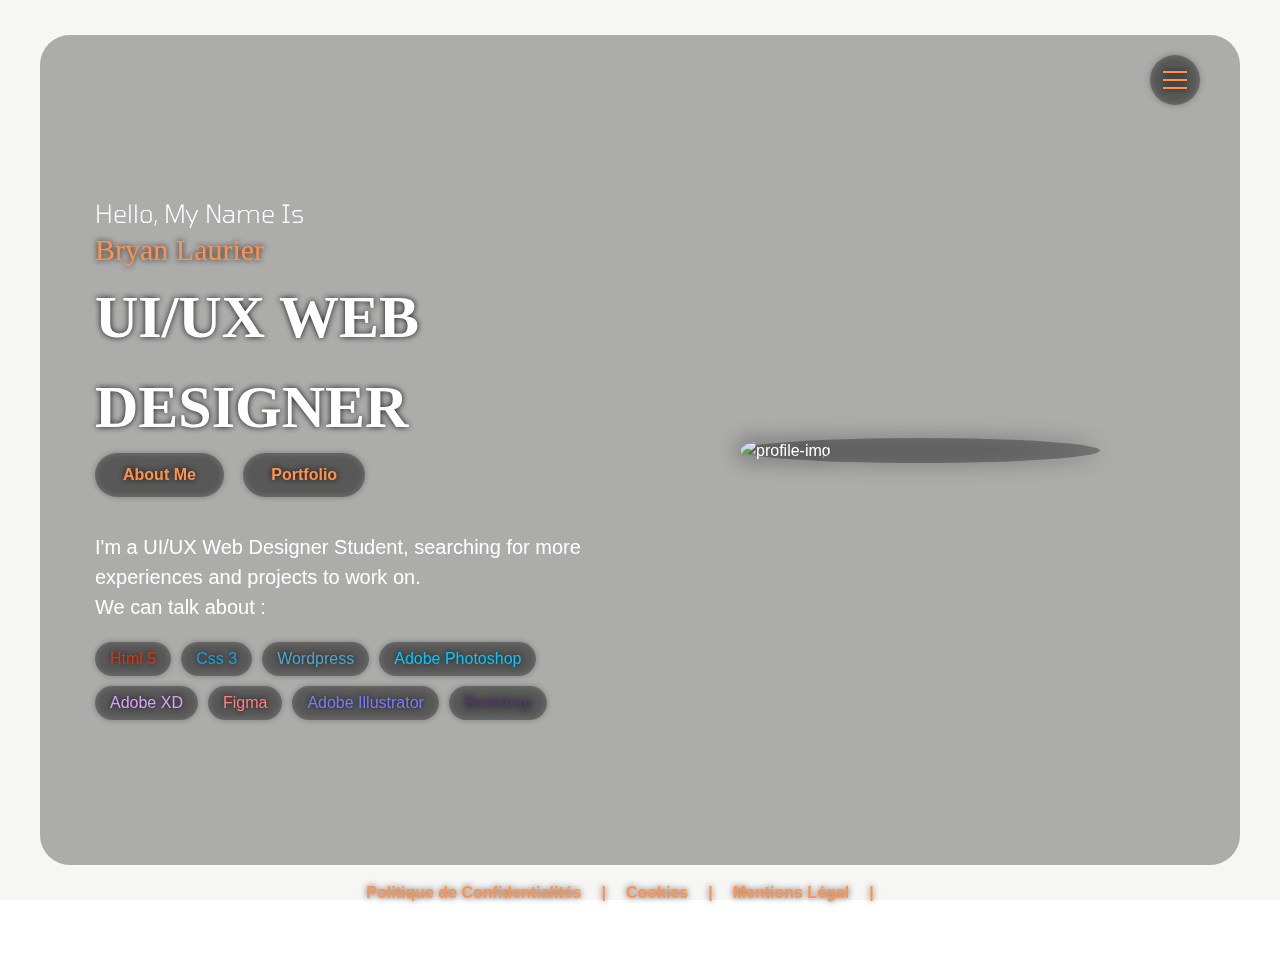
==== index.html @ 5162d0ef "Update index.html" ====
<!DOCTYPE html>
<html lang="en">

<head>
    <title> Bryan Laurier - UI/UX Webdesigner </title>
    <meta charset="utf-8">
    <meta name="viewport" content="width=device-width, initial-scale=1">
    <link rel="stylesheet" href="css/font-awesome.css">
    <link rel="stylesheet" href="css/style.css">
    <link rel="stylesheet" href="https://cdnjs.cloudflare.com/ajax/libs/animate.css/4.1.1/animate.min.css" />
    <link rel="icon" href="https://i.imgur.com/6vv1D1i.png">
</head>

<body>

    <!--Page Loader Start-->
    <div class="page-loader">
        <div></div>
        <div></div>
        <div></div>
    </div>
    <!--Page Loader End-->

    <!--Overlay Start-->
    <div class="overlay">
    </div>
    <!--Overlay End-->

    <!--Main Start-->
    <div class="main hidden">

        <!--Header Start-->
        <header class="header">
            <div class="container">
                <div class="row flex-end">
                    <!-- <button type="button" class="nav-home">
          <img src="https://i.imgur.com/jbZQzDG.png" alt="logo-home">
        </button>-->
                    <button type="button" class="nav-toggler">
          <span></span>
        </button>
                    <nav class="nav">
                        <div class="nav-inner">
                            <ul>
                                <li><a href="#home" class="nav-item link-item">Home<!--<img src="https://i.imgur.com/1SRPImg.png" alt="logo-home">--></a></li>
                                <li><a href="#about" class="nav-item link-item">about <i class="fas fa-user-astronaut"></i></a></li>
                                <li><a href="portfolio.html" class="nav-item link-item">portfolio</a></li>
                                <li><a href="#contact" class="nav-item link-item">contact</a></li>
                            </ul>
                        </div>
                    </nav>
                </div>
            </div>
        </header>
        <!--Header  End-->

        <!--Home Section Start-->
        <section class="home-section align-items-center " id="home">
            <div class="container">
                <div class="row align-items-center">
                    <div class="home-text">
                        <p>Hello, My name is</p>
                        <h2 class="animate__animated animate__flash">Bryan Laurier</h2>
                        <h1 class="animate__animated animate__flash">UI/UX WEB DESIGNER</h1>
                        <a href="#about" class="btn link-item">about me</a>
                        <a href="#portfolio" class="btn link-item">Portfolio</a>
                        <h3>I'm a UI/UX Web Designer Student, searching for more experiences and projects to work on. <br> We can talk about : </h3>
                        <div class="skills">
                            <div class="skill-item animate__animated animate__backInRight"><strong>html 5</strong></div>
                            <div class="skill-item animate__animated animate__backInRight"><strong>css 3</strong></div>
                            <div class="skill-item animate__animated animate__backInRight"><strong>Wordpress</strong></div>
                            <div class="skill-item animate__animated animate__backInRight"><strong>Adobe Photoshop</strong></div>
                            <div class="skill-item animate__animated animate__backInRight"><strong>Adobe XD</strong></div>
                            <div class="skill-item animate__animated animate__backInRight"><strong>Figma</strong></div>
                            <div class="skill-item animate__animated animate__backInRight"><strong>Adobe Illustrator</strong></div>
                            <div class="skill-item animate__animated animate__backInRight"><strong>Bootstrap</strong></div>
                        </div>
                    </div>
                    <div class="home-img">
                        <div class="img-box">
                            <img src="https://i.imgur.com/zWyvWTs.png" alt="profile-img" class="animate_animated animate__bounceIn">
                        </div>
                    </div>
                </div>
            </div>
        </section>
        <!--Home Section End-->

        <!--About Section Start-->
        <section class="about-section sec-padding" id="about">
            <div class="container">
                <div class="row">
                    <div class="section-title">
                        <h2 class="animate__animated animate__flash">about me</h2>
                    </div>
                </div>
                <div class="row">
                    <div class="about-img">
                        <div class="img-box">
                            <img src="https://i.imgur.com/2XYaJ8x.png" alt="about-img" class="animate_animated animate__bounceIn">
                        </div>
                    </div>
                    <div class="about-text">
                        <p>I'm a UI/UX Web Designer Student, searching for more experiences and projects to work on. Most of my experiences and knowledge are from multiple personal projects. I love to learn new things and I am able to work in a team.I am
                            motivated, creative and attentive. I am also a perfectionist and I like to seek new skills and take on new challenges.</p>
                        <h3 class="animate__animated animate__flash"><i class="fas fa-check-square"></i> Skills</h3>
                        <p>Here are some skills I acquired in the field of UI / UX design</p>
                        <div class="skills">
                            <div class="skill-item animate__animated animate__backInRight"><strong>html 5</strong></div>
                            <div class="skill-item animate__animated animate__backInRight"><strong>css 3</strong></div>
                            <div class="skill-item animate__animated animate__backInRight"><strong>javascript</strong></div>
                            <div class="skill-item animate__animated animate__backInRight"><strong>php</strong></div>
                            <div class="skill-item animate__animated animate__backInRight"><strong>bootstrap</strong></div>
                            <div class="skill-item animate__animated animate__backInRight"><strong>lua</strong></div>
                            <div class="skill-item animate__animated animate__backInRight"><strong>wordpress</strong></div>
                            <div class="skill-item animate__animated animate__backInRight"><strong>adobe photoshop</strong></div>
                            <div class="skill-item animate__animated animate__backInRight"><strong>adobe XD</strong></div>
                            <div class="skill-item animate__animated animate__backInRight"><strong>adobe after effect</strong></div>
                            <div class="skill-item animate__animated animate__backInRight"><strong>adobe illustrator</strong></div>
                            <div class="skill-item animate__animated animate__backInRight"><strong>in design</strong></div>
                            <div class="skill-item animate__animated animate__backInRight"><strong>adobe premier</strong></div>
                            <div class="skill-item animate__animated animate__backInRight"><strong>Github</strong></div>
                        </div>

                        <div class="about-tabs">
                            <button type="button" class="tab-item active" data-target="#education">education</button>
                            <button type="button" class="tab-item" data-target="#experience">experience</button>
                        </div>

                        <!--Education Start-->
                        <div class="tab-content active" id="education">
                            <div class="timeline">
                                <div class="timeline-item">
                                    <span class="date">2021 - 2022</span>
                                    <h4>Professional Title UI/UX Web Designer - <span>Alt-RH</span></h4>
                                    <p>Professional Title distance course</p>
                                </div>
                                <div class="timeline-item">
                                    <span class="date">2014 - 2015</span>
                                    <h4>Baccalauréat Science Economic & Social - <span>Lycée camille Claudel</span></h4>
                                    <p>Baccalauréat SES - Option : Maths</p>
                                </div>
                                <div class="timeline-item">
                                    <span class="date">2013 - 2014</span>
                                    <h4>Last Year in engineer Science - <span>lycée camille claudel</span></h4>
                                    <p>Option: computer science & digital science</p>
                                </div>
                            </div>
                        </div>
                        <!--Education End-->

                        <!--Experience Start-->
                        <div class="tab-content" id="experience">
                            <div class="timeline">
                                <div class="timeline-item">
                                    <span class="date">2020 - 2021</span>
                                    <h4>Developer / Designer - <span>L.A. Galaxy GTA V RP</span></h4>
                                    <p>Creation of addOn with LUA language and some interface in Html/Css</p>
                                </div>
                                <div class="timeline-item">
                                    <span class="date">June 2017- July 2017</span>
                                    <h4>Communication Officer- <span>Fondation INFA</span></h4>
                                    <p>Realisation of Interview & graphic content</p>
                                </div>
                                <div class="timeline-item">
                                    <span class="date">March 2017</span>
                                    <h4>Communication Officer - <span>CFP des Moulins (Canada)</span></h4>
                                    <p>Filming of an advertising video/SEO</p>
                                </div>
                            </div>
                        </div>
                        <!--Experience End-->
                        <a href="cv.pdf" target="_blank" class="btn">download cv</a>
                        <a href="Book_Stage_Designer_Web.pdf" class="btn link-item">download portfolio</a>
                        <a href="#contact" class="btn link-item">contact me</a>
                        <!-- other soft -->
                        <h3 class="animate__animated animate__flash"><i class="fas fa-tools"></i> Other software</h3>
                        <div class="soft">
                            <p>I like to occupy my free time and my hobbies have led me to learn new skills and master new software. I was able to design some early <strong>game project</strong> but also edit. Currently the hobby that occupies my time the
                                most is the music that I have already been playing for 5 years with a DAW, I also share my productions on platforms such as soundcloud or spotify.</p>
                            <div class="skills">
                                <div class="skill-item animate__animated animate__backInRight"><strong>RPG Maker <span>MV</span></strong></div>
                                <div class="skill-item animate__animated animate__backInRight"><strong>RPG Maker VX <span>Ace</span></strong></div>
                                <div class="skill-item animate__animated animate__backInRight"><strong>Unreal Engine 4</strong></div>
                                <div class="skill-item animate__animated animate__backInRight"><strong>FL <span>Studio</span></strong></div>
                                <div class="skill-item animate__animated animate__backInRight"><strong>Filmora <span>X</span></strong></div>
                                <div class="skill-item animate__animated animate__backInRight"><strong>GameMaker Studio</strong></div>
                                <div class="skill-item animate__animated animate__backInRight"><strong>Xamp</strong></div>
                            </div>
                        </div>
                        <!-- hobby -->
                        <h3 class="animate__animated animate__flash"><i class="fas fa-play"></i> Hobby</h3>
                        <div class="hobby">
                            <p>Speaking of my hobby, I cultivate a lot. I can easily get fascinated by new topics but there are still some predominant hobbies which are :</p>
                            <div class="skills">
                                <div class="skill-item animate__animated animate__backInRight"><strong>Art <i class="fas fa-paint-brush"></i></strong></div>
                                <div class="skill-item animate__animated animate__backInRight"><strong>Music <i class="fas fa-music"></i></strong></div>
                                <div class="skill-item animate__animated animate__backInRight"><strong>Streaming <i class="fas fa-headset"></i></strong></div>
                                <div class="skill-item animate__animated animate__backInRight"><strong>Video Games <i class="fas fa-gamepad"></i></strong></div>
                            </div>
                        </div>
                        <!-- languages -->
                        <h3 class="animate__animated animate__flash"><i class="fas fa-language"></i> Languages</h3>
                        <div class="languages">
                            <p>I can speak in other languages with you :</p>
                            <div class="skills">
                                <div class="skill-item animate__animated animate__backInRight"><strong>English: Fluent </strong></div>
                                <div class="skill-item animate__animated animate__backInRight"><strong>Français: Native </strong></div>
                                <div class="skill-item animate__animated animate__backInRight"><strong>Español: beginner </strong></div>
                            </div>
                        </div>
                    </div>
                </div>
            </div>
        </section>
        <!--About Section Start-->

        <!--Portfolio Section Start-->
        <section class="portfolio-section sec-paddin" id="portfolio">
            <div class="container">
                <div class="row">
                    <div class="section-title">
                        <h2 class="animate__animated animate__flash">Portfolio</h2>
                    </div>
                    <p class="animate__animated animate__backInRight">On this page you will find my works in graphics, design and development. Most are personal projects and some are fictitious work done as part of my web design courses.You will find in each work a link to those visible directly from
                        the internet or a link to download my portfolio in PDF format.</p>
                </div>
                <div class="row">
                    <!--Portfolio Item Start-->
                    <div class="portfolio-item animate__animated animate__backInRight">
                        <div class="portfolio-item-thumbnail">
                            <img src="https://i.imgur.com/fdg9cOR.png" alt="portfolio item thumb">
                        </div>
                        <h3 class="portfolio-item-title">Afterlife Project Shop</h3>
                        <button type="button" class="btn view-project-btn">view project</button>
                        <div class="portfolio-item-details">
                            <div class="description">
                                <p>In my free time, I stream content related to creation, music and video games on the twitch platform. To promote my activity I created a website on the Spring platform in order to sell artistic or musical creations made
                                    in or out of the stream. For example I can sell sound design elements for music there, we can also find streaming kits (overlay / panels / etc ....) or even clothing with design linked to the channel.</p>
                            </div>
                            <div class="general-info">
                                <ul>
                                    <li>Created - <span>24 Jul 2021</span></li>
                                    <li>Technologies used - <span><strong>Html</strong>, <strong>Css</strong></span></li>
                                    <li>Role - <span>Administrator, UI/UX Web Designer</span></li>
                                    <li>View Online - <span><a href="https://my-store-c13b4a.creator-spring.com" target="_blank">Click Here</a></span></li>
                                </ul>
                            </div>
                        </div>
                    </div>
                    <!--Portfolio Item End-->

                    <!--Portfolio Item Start-->
                    <div class="portfolio-item animate__animated animate__backInRight">
                        <div class="portfolio-item-thumbnail">
                            <img src="https://i.imgur.com/DNCASgb.png" alt="portfolio item thumb">
                        </div>
                        <h3 class="portfolio-item-title">L.A. Galaxy RP official Website</h3>
                        <button type="button" class="btn view-project-btn">view project</button>
                        <div class="portfolio-item-details">
                            <div class="description">
                                <p>This is the official site of the GTARP server made with a friend as part of the project, it allows us to share news on the evolution of the server but also to sell some of our paid content in-game. It is a bridge site between
                                    the game and content information.</p>
                            </div>
                            <div class="general-info">
                                <ul>
                                    <li>Created - <span>27 July 2021</span></li>
                                    <li>Technologies used - <span><strong>Html</strong>, <strong>Css</strong></span></li>
                                    <li>Role - <span>UI/UX Web Designer</span></li>
                                    <li>View Online - <span><a href="https://dazzling-hopper-d7e259.netlify.app/" target="_blank">Click Here</a></span></li>
                                </ul>
                            </div>
                        </div>
                    </div>
                    <!--Portfolio Item End-->

                    <!--Portfolio Item Start-->
                    <div class="portfolio-item animate__animated animate__backInRight">
                        <div class="portfolio-item-thumbnail">
                            <img src="https://i.imgur.com/dRf0Cc7.png" alt="portfolio item thumb">
                        </div>
                        <h3 class="portfolio-item-title">My Project sample</h3>
                        <button type="button" class="btn view-project-btn">view project</button>
                        <div class="portfolio-item-details">
                            <div class="description">
                                <p>I try to keep it up to date as much as possible but you will be able to find images or content concerning my current projects. For example, you can find logos, screenshots or graphic designs.</p>
                            </div>
                            <div class="general-info">
                                <ul>
                                    <li>Created - <span>27 July 2021</span></li>
                                    <li>Technologies used - <span><strong>Photoshop</strong></span></li>
                                    <li>Role - <span>UI/UX Web Designer</span></li>
                                    <li>View Online - <span><a href="https://www.behance.net/bryanlaurier" target="_blank">Click Here</a></span></li>
                                </ul>
                            </div>
                        </div>
                    </div>
                    <!--Portfolio Item End-->

                    <!--Portfolio Item Start-->
                    <div class="portfolio-item animate__animated animate__backInRight">
                        <div class="portfolio-item-thumbnail">
                            <img src="https://i.imgur.com/zKNt8Tz.png" alt="portfolio item thumb">
                        </div>
                        <h3 class="portfolio-item-title">Wiki Website Prototype on Figma</h3>
                        <button type="button" class="btn view-project-btn">view project</button>
                        <div class="portfolio-item-details">
                            <div class="description">
                                <p>QB Script is a FIVEM Framework which allows you to build a RolePlay server. There are therefore scripts created by the creators of the Framework but also scripts made by the developer / user of the latter. So in order to
                                    allow everyone to understand how they work, we decided to create a Wiki-type site in order to share our knowledge on these scripts.</p>
                            </div>
                            <div class="general-info">
                                <ul>
                                    <li>Created - <span>Septembre 2021</span></li>
                                    <li>Technologies used - <span></span><strong>Figma</strong></span>
                                    </li>
                                    <li>Role - <span>UI/UX Web Designer</span></li>
                                    <li>View Online - <span><a href="Book_Stage_Designer_Web.pdf" type="_blank">Portfolio</a></span></li>
                                </ul>
                            </div>
                        </div>
                    </div>
                    <!--Portfolio Item End-->

                    <!--Portfolio Item Start-->
                    <div class="portfolio-item animate__animated animate__backInRight">
                        <div class="portfolio-item-thumbnail">
                            <img src="https://i.imgur.com/h3wCacv.png" alt="portfolio item thumb">
                        </div>
                        <h3 class="portfolio-item-title">Sharly App Prototype on Figma</h3>
                        <button type="button" class="btn view-project-btn">view project</button>
                        <div class="portfolio-item-details">
                            <div class="description">
                                <p>Sharly is a prototype mobile application as part of my UI / UX Webdesigner training. So we made this prototype on figma with the problem of meeting the students' information needs in order to get by in their daily life.
                                    We worked at 5 on this project.</p>
                            </div>
                            <div class="general-info">
                                <ul>
                                    <li>Created - <span>Juillet 2021</span></li>
                                    <li>Technologies used - <span><strong>Figma</strong></span></li>
                                    <li>Role - <span>Graphist</span></li>
                                    <li>View Online - <span><a href="Book_Stage_Designer_Web.pdf" type="_blank">Portfolio</a></span></li>
                                </ul>
                            </div>
                        </div>
                    </div>
                    <!--Portfolio Item End-->

                    <!--Portfolio Item Start-->
                    <div class="portfolio-item animate__animated animate__backInRight">
                        <div class="portfolio-item-thumbnail">
                            <img src="https://i.imgur.com/BSAVxFD.png" alt="portfolio item thumb">
                        </div>
                        <h3 class="portfolio-item-title">Logo and banner creation</h3>
                        <button type="button" class="btn view-project-btn">view project</button>
                        <div class="portfolio-item-details">
                            <div class="description">
                                <p>This is a set of logo made always within the framework of the GTA RP server. There are colors like yellow and purple which are the colors of Los Angeles. There is the astronaut to recall the name Galaxy. There are also
                                    different banners on this board to promote the server.</p>
                            </div>
                            <div class="general-info">
                                <ul>
                                    <li>Created - <span>Avril 2021</span></li>
                                    <li>Technologies used - <span> <strong>Adobe Photoshop</strong></span></li>
                                    <li>Role - <span>UI/UX Web Designer</span></li>
                                    <li>View Online - <span><a href="Book_Stage_Designer_Web.pdf" type="_blank">Portfolio</a></span></li>
                                </ul>
                            </div>
                        </div>
                    </div>
                    <!--Portfolio Item End-->
                </div>
            </div>
        </section>
        <!--Portofolio Section End-->

        <!--Contact Section Start-->
        <section class="contact-section sec-padding" id="contact">
            <div class="container">
                <div class="row">
                    <div class="section-title">
                        <h2 class="animate__animated animate__flash">contact me</h2>
                    </div>
                </div>
                <div class="row">

                    <div class="contact-form">
                        <form>
                            <div class="row">
                                <div class="input-group">
                                    <input type="text" placeholder="Name" class="input-control" required>
                                </div>
                                <div class="input-group">
                                    <input type="text" placeholder="Email" class="input-control" required>
                                </div>
                                <div class="input-group">
                                    <input type="text" placeholder="Subject" class="input-control" required>
                                </div>
                                <div class="input-group">
                                    <textarea placeholder="Message" class="input-control" required></textarea>
                                </div>
                                <div class="submit-btn">
                                    <button type="submit" class="btn">send message (do not work atm)</button>
                                </div>
                            </div>
                        </form>
                    </div>
                    <div class="contact-info">
                        <h2>I don't bite let's have a talk !</h2>
                        <div class="contact-info-item">
                            <H3>Email</H3>
                            <P>laurierbryan77340@gmail.com</P>
                        </div>
                        <div class="contact-info-item">
                            <H3>Phone</H3>
                            <P>+33 6 03 75 13 43</P>
                        </div>
                        <div class="contact-info-item">
                            <H3>Follow Me</H3>
                            <div class="social-links">
                                <a href="https://www.instagram.com/laurierbryan/" ) "><i class="fab fa-instagram "></i></a>
                          <a href="https://www.youtube.com/channel/UCAXXTwDyHZvUeDOBMpdrp1Q "><i class="fab fa-youtube "></i></a>
                          <a href="https://www.behance.net/bryanlaurier " target="_blank "><i class="fab fa-behance "></i></a>
                          <a href="https://www.twitch.tv/yusumaprod " target="_blank "><i class="fab fa-twitch "></i></a>
                        </div>  
                </div>
            </div>
          </div>
        </section>
        <!--Contact Section End-->
    </div>

    <!--Main End-->

    <!--Portfolio Item Details Popup Start-->
    <div class="portfolio-popup ">
    <div class="pp-inner ">
        <div class="pp-content ">
        <div class="pp-header ">
            <button type="button " class="btn pp-close "><i class="fas fa-times "></i></button>
            <div class="pp-thumbnail ">
            <img src="img/portfolio/3.jpg " alt="pp-thumbnail ">
            </div>
            <h3></h3>
        </div>
        <div class="pp-body ">
        </div>
        </div>
    </div>
    </div>
<script src="js/script.js "></script>
    <!--Portfolio Item Details Popup End-->

    <footer>
        <!-- Footer Start -->
        <div class="footer ">
            <ul>
                <li><a href=" " class="link ">Politique de Confidentialités</a></li>
                <li><a href=" ">|</a></li>
                <li><a href=" " class="link ">Cookies</a></li>
                <li><a href=" ">|</a></li>
                <li><a href=" " class="link ">Mentions Légal</a></li>
                <li><a href=" ">|</a></li>
                <li><a href=" " class="link "><i class="fab fa-instagram "></i></a></li>
                <li><a href=" " class="link "><i class="fab fa-youtube "></i></a></li> 
                <li><a href=" " class="link "><i class="fab fa-twitch "></i></a></li>  
            </ul>
        </div>
        <!-- Footer End -->
    </footer>
</body>


</html>
---- css/style.css ----
/*--------------
Fonts
----------------*/

@import url('https://fonts.googleapis.com/css2?family=Calligraffitti&family=Yellowtail&display=swap');
@import url('https://fonts.googleapis.com/css2?family=Tomorrow:ital,wght@0,100;0,200;0,300;0,400;0,500;0,600;0,700;0,800;0,900;1,100;1,200;1,300;1,400;1,500;1,600;1,700;1,800;1,900&display=swap');
@font-face {
    font-family: 'Tomorrow', sans-serif;
    src: url('streamster-webfont.woff2') format('woff2'), url('streamster-webfont.woff') format('woff');
    font-weight: normal;
    font-style: normal;
}

@font-face {
    font-family: 'overgrowdemo';
    src: url('overgrow-demo-webfont.woff2') format('woff2'), url('overgrow-demo-webfont.woff') format('woff');
    font-weight: normal;
    font-style: normal;
}


/*--------------
Variables
----------------*/

:root {
    --main-color: #FF914D;
    --pink-other: #FF914D;
    --blue: #0000ff;
    --blue-dark: #18293c;
    --blue-light: #80a5e7;
    --orange: #f9c80e;
    --grey: #b5b6aa;
    --pink-light: #efa2b4;
    --cyan-light: #FD6100;
    --white: #ffffff;
    --black-alpha-90: rgba(0, 0, 0, 0.90);
    --black-alpha-40: rgba(0, 0, 0, 0.30);
    --black-alpha-70: rgba(0, 0, 0, 0.70);
    --backdrop-filter-blur: blur(20px);
    --purple-mid: #791e94;
    --purple-to-orange: linear-gradient(90deg, rgba(249, 200, 14, 1) 0%, rgba(255, 56, 100, 1) 35%, rgba(121, 30, 148, 1) 100%);
}


/*--------------
Global settings
----------------*/

* {
    box-sizing: border-box;
    padding: 0;
    outline: none;
}

::before,
::after {
    box-sizing: border-box;
}

body {
    min-height: 100vh;
    /*background-image: linear-gradient(to bottom right, var(--pink-light), var(--cyan-light));*/
    /* background-image: url('https://i.imgur.com/Bn7POCs.jpg'); */
    /* background-image: url('https://i.imgur.com/a9xde7i.png'); */
    background-image: url('https://i.imgur.com/62dco2o.png');
    background-attachment: fixed;
    font-size: 16px;
    font-family: 'Montserrat', sans-serif;
    font-weight: 300;
    color: var(--white);
    line-height: 1.5;
    overflow-x: hidden;
    -webkit-tap-highlight-color: transparent;
    padding: 35px 15px;
    margin: 0px;
}

body.hide-scrolling {
    overflow-y: hidden;
}

body::before {
    content: '';
    position: fixed;
    left: 0;
    top: 0;
    height: 100%;
    width: 100%;
    background-color: var(--grey);
    z-index: -1;
    opacity: 0.12;
}

a {
    text-decoration: none;
}

h1,
h2 {
    font-weight: 600;
}

h3,
h4,
h5,
h6 {
    font-weight: 500;
}

img {
    max-width: 100%;
    vertical-align: middle;
}

ul {
    list-style: none;
}

section {
    background-color: var(--black-alpha-40);
    /*border: 1px solid var(--black-alpha-40);*/
    min-height: calc(100vh - 70px);
    border-radius: 30px;
    backdrop-filter: var(--backdrop-filter-blur);
    display: none;
}

section.active {
    display: block;
    animation: fadeIn 0.5s ease-in-out forwards;
}

section.fade-out {
    animation: fadeOut 0.5s ease-in-out forwards;
}

.logo-img {
    top: 0;
    height: 30%;
    width: 30%;
    z-index: -1;
}

.main {
    max-width: 1200px;
    margin: auto;
    transition: all 0.5s ease-in-out;
    position: relative;
}

.main.fade-out {
    opacity: 0;
}

.container {
    padding: 0 40px;
    width: 100%;
}

.row {
    display: flex;
    flex-wrap: wrap;
}

.align-items-center {
    align-items: center;
}

.hidden {
    display: none !important;
}

.sec-padding {
    padding: 80px 0;
}

.flex-end {
    justify-content: flex-end;
}


/*Section Title*/

.section-title {
    padding: 0 15px;
    width: 100%;
    text-align: center;
    margin-bottom: 40px;
    font-family: 'Tomorrow', sans-serif;
    color: var(--main-color);
}

.section-title h2 {
    font-size: 40px;
    text-transform: capitalize;
    filter: drop-shadow(0 0 0.20rem var(--black-alpha-90));
}


/*Custom scrollbar*/

::-webkit-scrollbar {
    width: 5px;
}

::-webkit-scrollbar-track {
    background-color: var(--black-alpha-90);
}

::-webkit-scrollbar-thumb {
    background-color: var(--main-color);
    border-radius: 2rem;
}


/*Bouttons*/

button {
    font-family: inherit;
    user-select: none;
}

.btn {
    line-height: 1.5;
    background-color: var(--black-alpha-40);
    padding: 10px 28px;
    display: inline-block;
    border-radius: 30px;
    color: var(--main-color);
    font-weight: 600;
    text-transform: capitalize;
    font-family: inherit;
    font-size: 16px;
    cursor: pointer;
    user-select: none;
    position: relative;
    overflow: hidden;
    vertical-align: middle;
    transition: color 0.3s ease;
    filter: drop-shadow(0 0 0.20rem var(--black-alpha-90));
    border: none;
}

.btn::before {
    content: '';
    position: absolute;
    left: 0;
    top: 0;
    height: 100%;
    width: 0%;
    background-color: var(--main-color);
    z-index: -1;
    transition: width 0.3s ease;
}

.btn:hover::before {
    width: 100%;
}

.btn:hover {
    color: var(--white);
}

.about-text .btn {
    line-height: 1.5;
    margin: 0 15px 15px 0;
    background-color: var(--black-alpha-40);
    padding: 10px 28px;
    display: inline-block;
    border-radius: 30px;
    color: var(--cyan-light);
    font-weight: 600;
    text-transform: capitalize;
    font-family: inherit;
    font-size: 16px;
    cursor: pointer;
    user-select: none;
    position: relative;
    overflow: hidden;
    vertical-align: middle;
    transition: color 0.3s ease;
    filter: drop-shadow(0 0 0.20rem var(--black-alpha-90));
    border: none;
}

.about-text .btn::before {
    content: '';
    position: absolute;
    left: 0;
    top: 0;
    height: 100%;
    width: 0%;
    background-color: var(--cyan-light);
    z-index: -1;
    transition: width 0.3s ease;
}

.about-text .btn:hover::before {
    width: 100%;
}

.about-text .btn:hover {
    color: var(--white);
}


/*Animation Keyframes*/

@keyframes fadeIn {
    0% {
        opacity: 0;
    }
    100% {
        opacity: 1;
    }
}

@keyframes fadeOut {
    0% {
        opacity: 1;
    }
    100% {
        opacity: 0;
    }
}

@keyframes spin {
    0% {
        transform: rotate(0deg);
    }
    100% {
        transform: rotate(360deg);
    }
}


/*Overlay*/

.overlay {
    position: fixed;
    left: 0;
    top: 0;
    height: 100%;
    width: 100%;
    background-color: transparent;
    z-index: 200;
    visibility: hidden;
}

.overlay.active {
    visibility: visible;
}


/*Page Loader*/

.page-loader {
    position: fixed;
    left: 0;
    top: 0;
    height: 100%;
    width: 100%;
    z-index: 999;
    background-color: var(--black-alpha-40);
    backdrop-filter: var(--backdrop-filter-blur);
    display: flex;
    align-items: center;
    justify-content: center;
    transition: opacity 0.6s ease;
}

.page-loader .fade-out {
    opacity: 0;
}

.page-loader div {
    border: 2px solid transparent;
    position: absolute;
    border-radius: 560%;
    opacity: 0.6;
    border-top-color: transparent !important;
    border-bottom-color: transparent !important;
    animation: spin 1s linear infinite;
}

.page-loader div:nth-child(1) {
    height: 60px;
    width: 60px;
    border-color: var(--main-color);
}

.page-loader div:nth-child(2) {
    height: 45px;
    width: 45px;
    border-color: var(--orange);
    animation-duration: 1.2s;
}

.page-loader div:nth-child(3) {
    height: 30px;
    width: 30px;
    border-color: var(--cyan-light);
}


/*Header*/

.header {
    position: absolute;
    left: 0;
    top: 0;
    width: 100%;
    z-index: 1;
    padding: 20px 0 0;
}

.header .nav-toggler {
    width: 50px;
    height: 50px;
    border: none;
    cursor: pointer;
    border-radius: 50%;
    background-color: var(--black-alpha-40);
    filter: drop-shadow(0 0 0.20rem var(--black-alpha-90));
    display: flex;
    align-items: center;
    justify-content: center;
    z-index: 1;
    transition: opacity 0.5s ease-in-out;
}

.header .nav-toggler.hide {
    opacity: 0;
    transition: none;
}

.header.active {
    position: fixed;
    top: 35px;
    padding: 20px 15px;
}

.header.active .container {
    max-width: 1200px;
    margin: auto;
}

.header .nav-toggler span {
    height: 2px;
    width: 24px;
    background-color: var(--main-color);
    position: relative;
    transition: background-color 0.3s ease;
}

.header.active .nav-toggler span {
    background-color: transparent;
}

.header .nav-toggler span::before,
.header .nav-toggler span::after {
    content: '';
    position: absolute;
    top: 0;
    width: 100%;
    height: 100%;
    background-color: var(--main-color);
    transition: all 0.3s ease;
}

.header .nav-toggler span::before {
    left: 0;
    transform: translateY(-8px);
}

.header.active .nav-toggler span::before {
    transform: rotate(45deg);
}

.header .nav-toggler span::after {
    right: 0;
    transform: translateY(8px);
}

.header.active .nav-toggler span::after {
    transform: rotate(-45deg);
}

.header:not(.active) .nav-toggler:hover span::before,
.header:not(.active) .nav-toggler:hover span::after {
    width: 50%;
}

.header .nav-home {
    width: 50px;
    height: 50px;
    left: 0;
    border: none;
    cursor: pointer;
    border-radius: 50%;
    display: flex;
    align-items: center;
    justify-content: center;
    background-color: transparent;
    margin: 0 1000px 0 0;
}

.header .nav {
    position: fixed;
    left: 0;
    top: 0;
    height: 100%;
    width: 100%;
    padding: 35px 15px;
    overflow-y: auto;
    visibility: hidden;
}

.header.active .nav {
    visibility: visible;
}

.header .nav-inner {
    min-height: calc(100vh - 70px);
    background-color: red;
    max-width: 1200px;
    margin: auto;
    background-color: var(--black-alpha-40);
    border-radius: 30px;
    backdrop-filter: var(--backdrop-filter-blur);
    padding: 50px 0;
    display: flex;
    align-items: center;
    justify-content: center;
    opacity: 0;
    transition: all 0.5s ease-in-out;
}

.header.active .nav-inner {
    opacity: 1;
}

.header .nav-inner ul li {
    text-align: center;
}

.header .nav-inner ul li a {
    font-size: 40px;
    text-transform: capitalize;
    color: var(--white);
    display: block;
    font-weight: 500;
    padding: 8px 15px;
    transition: color 0.3s ease;
    position: relative;
}

.header .nav-inner ul li a::before {
    content: '';
    position: absolute;
    border-radius: 30px;
    right: 0;
    bottom: 0;
    height: 50%;
    width: 0%;
    background-color: var(--black-alpha-40);
    z-index: -1;
    transition: width 0.5s ease;
}

.header .nav-inner ul li a:hover:before {
    width: 100%;
}

.header .nav-inner ul li a:hover {
    color: var(--main-color);
}


/*--------------
Home Section
----------------*/

.home-section {
    /*display: flex;*/
    padding: 120px 0;
}

.home-section.active {
    display: flex;
}

.home-text,
.home-img,
.home-desc {
    width: 50%;
    padding: 15px;
}

.home-text p {
    font-size: 25px;
    font-family: 'Tomorrow', sans-serif;
    color: var(--white);
    font-weight: 300;
    text-transform: capitalize;
    margin-bottom: -30px;
}

.home-text h1 {
    font-size: 60px;
    font-family: 'overgrowdemo';
    font-weight: 600;
    color: var(--white);
    text-transform: capitalize;
    margin-top: 30px;
    margin-bottom: 1px;
    z-index: -1;
    filter: drop-shadow(0 0 0.20rem var(--black-alpha-90));
}

.home-text h2 {
    font-size: 30px;
    font-family: 'overgrowdemo';
    color: var(--main-color);
    text-transform: capitalize;
    font-weight: normal;
    margin-bottom: -30px;
    filter: drop-shadow(0 0 0.20rem var(--black-alpha-90));
}

.home-text h3 {
    font-size: 20px;
    color: var(--white);
    font-weight: 500;
}

.home-text .btn {
    margin: 0 15px 15px 0;
}

.home-img .img-box {
    max-width: 360px;
    background-color: var(--black-alpha-40);
    border-radius: 50%;
    margin: auto;
    filter: drop-shadow(0 0 0.75rem var(--black-alpha-90));
}

.home-img .img-box img {
    width: 100%;
    border-radius: 50%;
}

.home-desc h2 {
    top: 0;
    left: 0;
    text-align: left;
}


/*--------------
About Section
----------------*/

.about-img {
    width: 40%;
    padding: 0 15px;
}

.about-text {
    width: 60%;
    padding: 0 15px;
}

.about-img .img-box {
    background-color: var(--black-alpha-40);
    max-width: 222px;
    margin: auto;
    border-radius: 10px;
    filter: drop-shadow(0 0 0.20rem var(--black-alpha-90));
}

.about-img .img-box img {
    width: 100%;
    filter: drop-shadow(0 0 0.20rem var(--black-alpha-90));
}

.about-text h3 {
    text-transform: capitalize;
    font-size: 20px;
    font-weight: 600;
    margin: 20px 0;
    filter: drop-shadow(0 0 0.20rem var(--black-alpha-90));
}

.about-text .skills {
    display: flex;
    flex-wrap: wrap;
}

.about-text .skill-item {
    background-color: var(--black-alpha-40);
    padding: 5px 15px;
    text-transform: capitalize;
    margin: 0 10px 10px 0;
    border-radius: 20px;
    filter: drop-shadow(0 0 0.20rem var(--black-alpha-90));
}

.about-text .skill-item:nth-child(1) {
    color: #EA2D07;
}

.about-text .skill-item:nth-child(2) {
    color: #15A0DB;
}

.about-text .skill-item:nth-child(3) {
    color: #F0BE25;
}

.about-text .skill-item:nth-child(4) {
    color: #6C7EB7;
}

.about-text .skill-item:nth-child(5) {
    color: #5B4084;
}

.about-text .skill-item:nth-child(6) {
    color: #B900FF;
}

.about-text .skill-item:nth-child(7) {
    color: #4BA7CD;
}

.about-text .skill-item:nth-child(8) {
    color: #00C8FC;
}

.about-text .skill-item:nth-child(9) {
    color: #FF26BE;
}

.about-text .skill-item:nth-child(10) {
    color: #D8A1FF;
}

.about-text .skill-item:nth-child(11) {
    color: #FF7F18;
}

.about-text .skill-item:nth-child(12) {
    color: #FF408C;
}

.about-text .skill-item:nth-child(14) {
    color: var(--grey);
}

.about-text .skill-item:nth-child(13) {
    color: #9999FF;
}

.soft .skills {
    display: flex;
    flex-wrap: wrap;
}

.soft .skill-item {
    background-color: var(--black-alpha-40);
    padding: 5px 15px;
    text-transform: capitalize;
    margin: 0 10px 10px 0;
    border-radius: 20px;
    filter: drop-shadow(0 0 0.20rem var(--black-alpha-90));
    cursor: pointer;
}

.soft .skill-item:nth-child(1) {
    color: grey;
}

.soft .skill-item:nth-child(1) span {
    color: yellow;
}

.soft .skill-item:nth-child(2) {
    color: #E8B63D;
}

.soft .skill-item:nth-child(2) span {
    color: #C8D0D4;
}

.soft .skill-item:nth-child(3) {
    color: white;
}

.soft .skill-item:nth-child(4) {
    color: greenyellow;
}

.soft .skill-item:nth-child(4) span {
    color: #E77C1F;
}

.soft .skill-item:nth-child(5) {
    color: #394e5f;
}

.soft .skill-item:nth-child(5) span {
    color: #5FBFA0;
}

.soft .skill-item:nth-child(6) {
    color: #85C744;
}

.soft .skill-item:nth-child(7) {
    color: orangered;
}

.universe .skill-item {
    background-color: var(--black-alpha-40);
    padding: 5px 15px;
    text-transform: capitalize;
    margin: 0 10px 10px 0;
    border-radius: 20px;
    filter: drop-shadow(0 0 0.20rem var(--black-alpha-90));
    cursor: pointer;
}

.universe .skill-item:nth-child(1) {
    color: var(--pink-other);
}

.universe .skill-item:nth-child(2) {
    color: red;
}

.universe .skill-item:nth-child(3) {
    color: plum;
}

.universe .skill-item:nth-child(4) {
    color: yellow;
}

.universe .skill-item:nth-child(5) {
    color: green;
}

.hobby .skill-item {
    background-color: var(--black-alpha-40);
    padding: 5px 15px;
    text-transform: capitalize;
    margin: 0 10px 10px 0;
    border-radius: 20px;
    filter: drop-shadow(0 0 0.20rem var(--black-alpha-90));
    cursor: pointer;
}

.hobby .skill-item:nth-child(1) {
    color: #D8A1FF;
}

.hobby .skill-item:nth-child(2) {
    color: yellow;
}

.hobby .skill-item:nth-child(3) {
    color: var(--pink-light);
}

.hobby .skill-item:nth-child(4) {
    color: lightcyan;
}

.languages .skill-item {
    background-color: var(--black-alpha-40);
    padding: 5px 15px;
    text-transform: capitalize;
    margin: 0 10px 10px 0;
    border-radius: 20px;
    filter: drop-shadow(0 0 0.20rem var(--black-alpha-90));
    cursor: pointer;
}

.languages .skill-item:nth-child(1) {
    color: rgb(119, 119, 231);
}

.languages .skill-item:nth-child(2) {
    color: white;
}

.languages .skill-item:nth-child(3) {
    color: rgb(230, 91, 91);
}

.universe p span {
    font-weight: 700;
    color: var(--cyan-light);
    filter: drop-shadow(0 0 0.20rem var(--cyan-light));
}


/* ------ */

.home-text .skills {
    display: flex;
    flex-wrap: wrap;
}

.home-text .skill-item {
    background-color: var(--black-alpha-40);
    padding: 5px 15px;
    text-transform: capitalize;
    margin: 0 10px 10px 0;
    border-radius: 20px;
    filter: drop-shadow(0 0 0.20rem var(--black-alpha-90));
    cursor: pointer;
}

.home-text .skill-item:nth-child(1) {
    color: #EA2D07;
}

.home-text .skill-item:nth-child(2) {
    color: #15A0DB;
}

.home-text .skill-item:nth-child(3) {
    color: #4BA7CD;
}

.home-text .skill-item:nth-child(4) {
    color: #00C8FC;
}

.home-text .skill-item:nth-child(5) {
    color: #D8A1FF;
}

.home-text .skill-item:nth-child(6) {
    color: rgb(255, 126, 126);
}

.home-text .skill-item:nth-child(7) {
    color: rgb(121, 121, 255);
}

.home-text .skill-item:nth-child(8) {
    color: #4F3C6C;
}

.home-text .skill-item:hover {
    color: var(--white);
    background-color: var(--main-color);
}


/* -------- */

.about-tabs {
    margin-top: 20px;
}

.about-tabs .tab-item {
    padding: 2px 0;
    background-color: transparent;
    border: none;
    text-transform: capitalize;
    display: inline-block;
    color: var(--white);
    font-size: 20px;
    cursor: pointer;
    font-weight: 700;
    margin: 0 30px 0 0;
    position: relative;
    opacity: 0.5;
    transition: all 0.3s ease;
}

.about-tabs .tab-item:last-child {
    margin: 0;
}

.about-tabs .tab-item::before {
    content: '';
    position: absolute;
    left: 0;
    bottom: 0;
    width: 0%;
    height: 1px;
    background-color: var(--white);
    transition: width 0.3s ease;
    border-radius: 2rem;
}

.about-tabs .tab-item:hover:before {
    width: 100%;
}

.about-tabs .tab-item.active::before {
    width: 100%;
    background-color: var(--cyan-light);
    filter: drop-shadow(0 0 0.20rem var(--cyan-light));
}

.about-tabs .tab-item.active {
    color: var(--cyan-light);
    opacity: 1;
    cursor: auto;
    filter: drop-shadow(0 0 0.20rem var(--cyan-light));
}

.about-text .timeline {
    position: relative;
}

.about-text .timeline::before {
    content: '';
    position: absolute;
    height: 100%;
    width: 1px;
    top: 0;
    left: 5px;
    background-color: var(--cyan-light);
    border-radius: 2rem;
    filter: drop-shadow(0 0 0.20rem var(--cyan-light));
}

.about-text .tab-content {
    padding: 40px 0;
    display: none;
}

.about-text .tab-content.active {
    display: block;
}

.about-text .timeline-item {
    margin-bottom: 30px;
    position: relative;
    padding: 10px 0 0 40px;
}

.about-text .timeline-item::before {
    content: '';
    position: absolute;
    height: 11px;
    width: 11px;
    left: 0;
    top: 16px;
    background-color: var(--cyan-light);
    filter: drop-shadow(0 0 0.20rem var(--cyan-light));
    border-radius: 50%;
}

.about-text .timeline-item:last-child {
    margin-bottom: 0;
}

.about-text .timeline-item .date {
    display: block;
    color: var(--cyan-light);
    font-weight: 400;
    margin: 0 0 10px;
}

.about-text .timeline-item h4 {
    font-size: 18px;
    font-weight: 600;
    text-transform: capitalize;
    margin: 0 0 10px;
}

.about-text .timeline-item h4 span {
    font-weight: 400;
}


/*--------------
Portfolio Section
----------------*/

.portfolio-section {
    padding-bottom: 50px;
}

.portfolio-item {
    width: calc((100% / 3) - 30px);
    margin: 0 15px 30px;
}

.portfolio-item-thumbnail {
    border-radius: 10px;
}

.portfolio-item-thumbnail img {
    width: 100%;
    border-radius: 10px;
    filter: drop-shadow(0 0 0.10rem var(--black-alpha-90));
}

.portfolio-item h3 {
    font-size: 20px;
    text-transform: capitalize;
    margin: 20px 0;
}

.portfolio-item-details {
    display: none;
}

.portfolio-section p {
    text-align: center;
    justify-content: center;
    padding-bottom: 50px;
}


/*Portfolio Popup*/

.portfolio-popup {
    position: fixed;
    left: 0;
    top: 0;
    height: 100%;
    width: 100%;
    z-index: 200;
    visibility: hidden;
    overflow-y: auto;
}

.portfolio-popup.open {
    visibility: visible;
    overflow-y: auto;
}

.pp-inner {
    min-height: 100vh;
    padding: 40px 15px;
    display: flex;
    align-items: center;
    justify-content: center;
}

.pp-content {
    background-color: var(--black-alpha-70);
    padding: 30px;
    border-radius: 30px;
    max-width: 900px;
    width: 100%;
    backdrop-filter: var(--backdrop-filter-blur);
    opacity: 0;
    transform: scale(0.9);
}

.portfolio-popup.open .pp-content {
    opacity: 1;
    transform: scale(1);
    transition: all 0.5s ease;
}

.pp-thumbnail img {
    border-radius: 10px;
}

.pp-header {
    position: relative;
}

.pp-header .btn {
    height: 40px;
    width: 40px;
    padding: 0;
    align-items: center;
    justify-content: center;
    position: absolute;
    right: -40px;
    top: -40px;
}

.pp-header h3 {
    font-size: 25px;
    font-family: 'overgrowdemo';
    text-transform: capitalize;
    margin: 20px 0 15px;
}

.pp-body .description {
    margin-bottom: 20px;
}

.pp-body .general-info li {
    margin-bottom: 10px;
    font-weight: 600;
    text-transform: capitalize;
}

.pp-body .general-info li span {
    font-weight: 400;
}

.pp-body .general-info li a {
    text-transform: lowercase;
    color: var(--main-color);
}


/*---------------
Contact Section
-----------------*/

.contact-form,
.contact-info {
    width: 50%;
    padding: 0 15px;
}

.contact-form .input-group {
    width: 100%;
    margin-bottom: 30px;
}

.contact-form .input-control::placeholder {
    color: var(--white);
    opacity: 0.8;
    font-weight: 300;
}

.contact-form .input-control {
    display: block;
    width: 100%;
    height: 50px;
    border-radius: 25px;
    border: none;
    font-family: inherit;
    font-weight: 400;
    font-size: 16px;
    background-color: var(--black-alpha-40);
    padding: 0 20px;
    color: var(--white);
    border: 1px solid transparent;
    transition: border-color 0.3s ease;
    filter: drop-shadow(0 0 0.70rem var(--black-alpha-90));
}

.contact-form .input-control:focus {
    border-color: var(--black-alpha-90);
}

.contact-form textarea.input-control {
    height: 120px;
    resize: none;
    padding-top: 15px;
}

.contact-info-item {
    margin: 0 0 30px;
    padding: 0 0 0 20px;
}

.contact-info-item h3 {
    font-size: 20px;
    text-transform: capitalize;
    margin: 0 0 5px;
}

.contact-info-item .social-links a {
    display: inline-flex;
    align-items: center;
    justify-content: center;
    height: 40px;
    width: 40px;
    background-color: var(--black-alpha-40);
    color: var(--main-color);
    border-radius: 50%;
    filter: drop-shadow(0 0 0.70rem var(--black-alpha-90));
    margin: 6px 4px 0 0;
    transition: all 0.3s ease;
}

.contact-info h2 {
    font-family: 'overgrowdemo';
}

.contact-info-item .social-links a:nth-child(1) {
    color: var(--main-color);
}

.contact-info-item .social-links a:nth-child(2) {
    color: red;
}

.contact-info-item .social-links a:nth-child(3) {
    color: white;
}

.contact-info-item .social-links a:nth-child(4) {
    color: #A970FF;
}

.contact-info-item .social-links a:hover {
    color: var(--white);
    background-color: var(--main-color);
}


/*--------------
Responsive
----------------*/

@media(max-width:991px) {
    .container {
        padding: 0;
    }
    .home-text,
    .home-img {
        width: 100%;
    }
    .home-text {
        text-align: center;
    }
    .home-img {
        order: -1;
    }
    .home-img .img-box {
        max-width: 300px;
    }
    .home-text .btn {
        margin: 0 7px 15px;
    }
    .portfolio-item {
        width: calc(50% - 30px);
    }
    .contact-info {
        padding: 30px 15px;
    }
}

@media(max-width:767px) {
    .contact-form,
    .contact-info,
    .about-img,
    .about-text {
        width: 100%;
    }
    .about-text {
        margin-top: 30px;
    }
    .portfolio-item {
        width: calc(100% - 30px);
    }
    .pp-inner {
        padding: 30px 15px;
    }
    ntact-info {
        order: -1;
        margin-bottom: 15px;
    }
    .contact-info-item {
        padding: 0;
    }
}

@media(max-width:575px) {
    .section-title h2,
    .header .nav-inner ul li a {
        font-size: 35px;
    }
    .home-text h1 {
        font-size: 30px;
    }
    .home-text h2 {
        font-size: 18px;
    }
    .pp-header h3 {
        font-size: 20px;
    }
    .contact-info {
        padding: 30px 15px;
    }
}


/*--------------
Responsive
----------------*/

@media(max-width:991px) {
    .container {
        padding: 0;
    }
    .home-text,
    .home-img {
        width: 100%;
    }
    .home-text {
        text-align: center;
    }
    .home-img {
        order: -1;
    }
    .home-img .img-box {
        max-width: 300px;
    }
    .home-text .btn {
        margin: 0 7px 15px;
    }
    .portfolio-item {
        width: calc(50% - 30px);
    }
    .contact-info {
        padding: 30px 15px;
    }
}

@media(max-width:767px) {
    .contact-form,
    .contact-info,
    .about-img,
    .about-text {
        width: 100%;
    }
    .about-text {
        margin-top: 30px;
    }
    .portfolio-item {
        width: calc(100% - 30px);
    }
    .pp-inner {
        padding: 30px 15px;
    }
    ntact-info {
        order: -1;
        margin-bottom: 15px;
    }
    .contact-info-item {
        padding: 0;
    }
}

@media(max-width:575px) {
    .section-title h2,
    .header .nav-inner ul li a {
        font-size: 35px;
    }
    .home-text h1 {
        font-size: 30px;
    }
    .home-text h2 {
        font-size: 18px;
    }
    .pp-header h3 {
        font-size: 20px;
    }
    .contact-info {
        padding: 30px 15px;
    }
}


/*--------------
Footer
----------------*/

.footer {
    top: 90%;
    right: 0px;
    display: flex;
    justify-content: center;
    text-align: center;
}

.footer ul {
    display: flex;
    justify-content: center;
    text-align: center;
}

.footer ul li {
    margin-left: 20px;
}

.footer ul li a {
    color: var(--pink-other);
    font-weight: 600;
    filter: drop-shadow(0 0 0.20rem var(--black-alpha-70));
}

a.link:hover {
    color: var(--purple-mid);
    filter: drop-shadow(0 0 0.20rem var(--black-alpha-70));
}
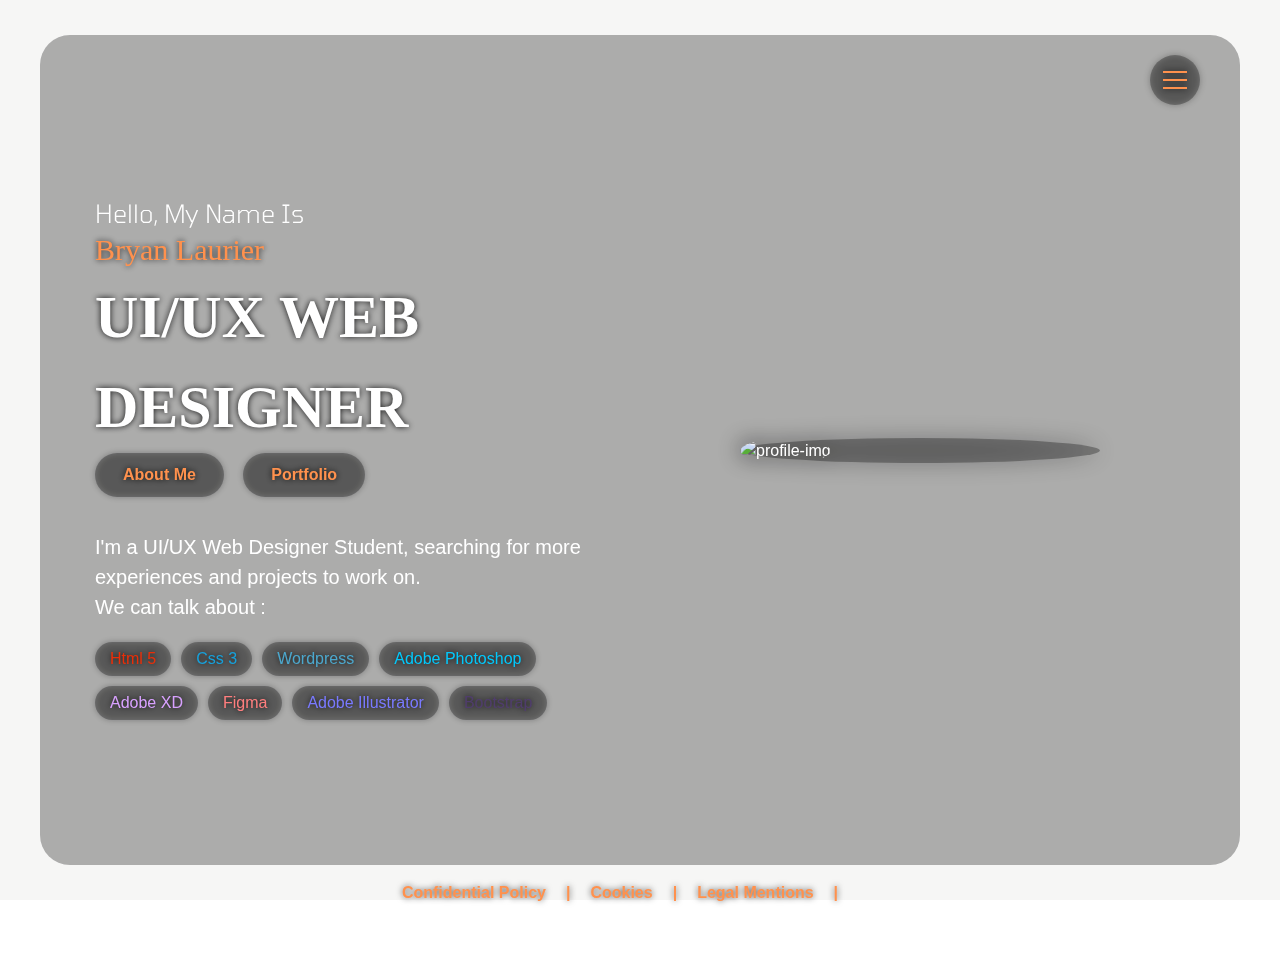
==== commit e48062c7: "Update index.html" ====
--- a/index.html
+++ b/index.html
@@ -44,7 +44,7 @@
                             <ul>
                                 <li><a href="#home" class="nav-item link-item">Home<!--<img src="https://i.imgur.com/1SRPImg.png" alt="logo-home">--></a></li>
                                 <li><a href="#about" class="nav-item link-item">about <i class="fas fa-user-astronaut"></i></a></li>
-                                <li><a href="portfolio.html" class="nav-item link-item">portfolio</a></li>
+                                <li><a href="#portfolio" class="nav-item link-item">portfolio</a></li>
                                 <li><a href="#contact" class="nav-item link-item">contact</a></li>
                             </ul>
                         </div>
@@ -78,7 +78,7 @@
                     </div>
                     <div class="home-img">
                         <div class="img-box">
-                            <img src="https://i.imgur.com/zWyvWTs.png" alt="profile-img" class="animate_animated animate__bounceIn">
+                            <img src="https://i.imgur.com/eocfA9a.png" alt="profile-img" class="animate_animated animate__bounceIn">
                         </div>
                     </div>
                 </div>
@@ -97,7 +97,7 @@
                 <div class="row">
                     <div class="about-img">
                         <div class="img-box">
-                            <img src="https://i.imgur.com/2XYaJ8x.png" alt="about-img" class="animate_animated animate__bounceIn">
+                            <img src="https://i.postimg.cc/hv5DCyVL/logo-metal-orange.png" alt="about-img" class="animate_animated animate__bounceIn">
                         </div>
                     </div>
                     <div class="about-text">
@@ -253,6 +253,30 @@
                     <!--Portfolio Item Start-->
                     <div class="portfolio-item animate__animated animate__backInRight">
                         <div class="portfolio-item-thumbnail">
+                            <img src="https://i.imgur.com/NFNteh3.png" alt="portfolio item thumb">
+                        </div>
+                        <h3 class="portfolio-item-title">Site Web Cwideo.fr</h3>
+                        <button type="button" class="btn view-project-btn">view project</button>
+                        <div class="portfolio-item-details">
+                            <div class="description">
+                                <p>This project was about to create a website for young french company wich is used to help people with there CV. I have made some prototype on figma to find the finale version, and finally realize it with wordpress and the
+                                    plugins Elementor.</p>
+                            </div>
+                            <div class="general-info">
+                                <ul>
+                                    <li>Created - <span>21 Décembre 2021</span></li>
+                                    <li>Technologies used - <span><strong>Wordpress</strong>, <strong>Figma</strong></span></li>
+                                    <li>Role - <span>UI/UX Web Designer</span></li>
+                                    <li>View Online - <span><a href="http://cwideo.fr" target="_blank">Click Here</a></span></li>
+                                </ul>
+                            </div>
+                        </div>
+                    </div>
+                    <!--Portfolio Item End-->
+
+                    <!--Portfolio Item Start-->
+                    <div class="portfolio-item animate__animated animate__backInRight">
+                        <div class="portfolio-item-thumbnail">
                             <img src="https://i.imgur.com/DNCASgb.png" alt="portfolio item thumb">
                         </div>
                         <h3 class="portfolio-item-title">L.A. Galaxy RP official Website</h3>
@@ -268,29 +292,6 @@
                                     <li>Technologies used - <span><strong>Html</strong>, <strong>Css</strong></span></li>
                                     <li>Role - <span>UI/UX Web Designer</span></li>
                                     <li>View Online - <span><a href="https://dazzling-hopper-d7e259.netlify.app/" target="_blank">Click Here</a></span></li>
-                                </ul>
-                            </div>
-                        </div>
-                    </div>
-                    <!--Portfolio Item End-->
-
-                    <!--Portfolio Item Start-->
-                    <div class="portfolio-item animate__animated animate__backInRight">
-                        <div class="portfolio-item-thumbnail">
-                            <img src="https://i.imgur.com/dRf0Cc7.png" alt="portfolio item thumb">
-                        </div>
-                        <h3 class="portfolio-item-title">My Project sample</h3>
-                        <button type="button" class="btn view-project-btn">view project</button>
-                        <div class="portfolio-item-details">
-                            <div class="description">
-                                <p>I try to keep it up to date as much as possible but you will be able to find images or content concerning my current projects. For example, you can find logos, screenshots or graphic designs.</p>
-                            </div>
-                            <div class="general-info">
-                                <ul>
-                                    <li>Created - <span>27 July 2021</span></li>
-                                    <li>Technologies used - <span><strong>Photoshop</strong></span></li>
-                                    <li>Role - <span>UI/UX Web Designer</span></li>
-                                    <li>View Online - <span><a href="https://www.behance.net/bryanlaurier" target="_blank">Click Here</a></span></li>
                                 </ul>
                             </div>
                         </div>
@@ -349,19 +350,19 @@
                     <!--Portfolio Item Start-->
                     <div class="portfolio-item animate__animated animate__backInRight">
                         <div class="portfolio-item-thumbnail">
-                            <img src="https://i.imgur.com/BSAVxFD.png" alt="portfolio item thumb">
-                        </div>
-                        <h3 class="portfolio-item-title">Logo and banner creation</h3>
-                        <button type="button" class="btn view-project-btn">view project</button>
-                        <div class="portfolio-item-details">
-                            <div class="description">
-                                <p>This is a set of logo made always within the framework of the GTA RP server. There are colors like yellow and purple which are the colors of Los Angeles. There is the astronaut to recall the name Galaxy. There are also
-                                    different banners on this board to promote the server.</p>
+                            <img src="https://i.imgur.com/WwuGqpG.png" alt="portfolio item thumb">
+                        </div>
+                        <h3 class="portfolio-item-title">Digitize Back office Solition</h3>
+                        <button type="button" class="btn view-project-btn">view project</button>
+                        <div class="portfolio-item-details">
+                            <div class="description">
+                                <p>Because we needed a back office solution to manage our coded website, me and my friend decided to work on a back office solution that we could also share with the community. After some research I start coding the front
+                                    part of it. Actually we are working on the php and back dev part.</p>
                             </div>
                             <div class="general-info">
                                 <ul>
                                     <li>Created - <span>Avril 2021</span></li>
-                                    <li>Technologies used - <span> <strong>Adobe Photoshop</strong></span></li>
+                                    <li>Technologies used - <span> <strong>HTML 5</strong>, <strong>CSS 3</strong></span></li>
                                     <li>Role - <span>UI/UX Web Designer</span></li>
                                     <li>View Online - <span><a href="Book_Stage_Designer_Web.pdf" type="_blank">Portfolio</a></span></li>
                                 </ul>
@@ -455,11 +456,11 @@
         <!-- Footer Start -->
         <div class="footer ">
             <ul>
-                <li><a href=" " class="link ">Politique de Confidentialités</a></li>
+                <li><a href=" " class="link ">Confidential Policy</a></li>
                 <li><a href=" ">|</a></li>
                 <li><a href=" " class="link ">Cookies</a></li>
                 <li><a href=" ">|</a></li>
-                <li><a href=" " class="link ">Mentions Légal</a></li>
+                <li><a href=" " class="link ">Legal Mentions</a></li>
                 <li><a href=" ">|</a></li>
                 <li><a href=" " class="link "><i class="fab fa-instagram "></i></a></li>
                 <li><a href=" " class="link "><i class="fab fa-youtube "></i></a></li> 
